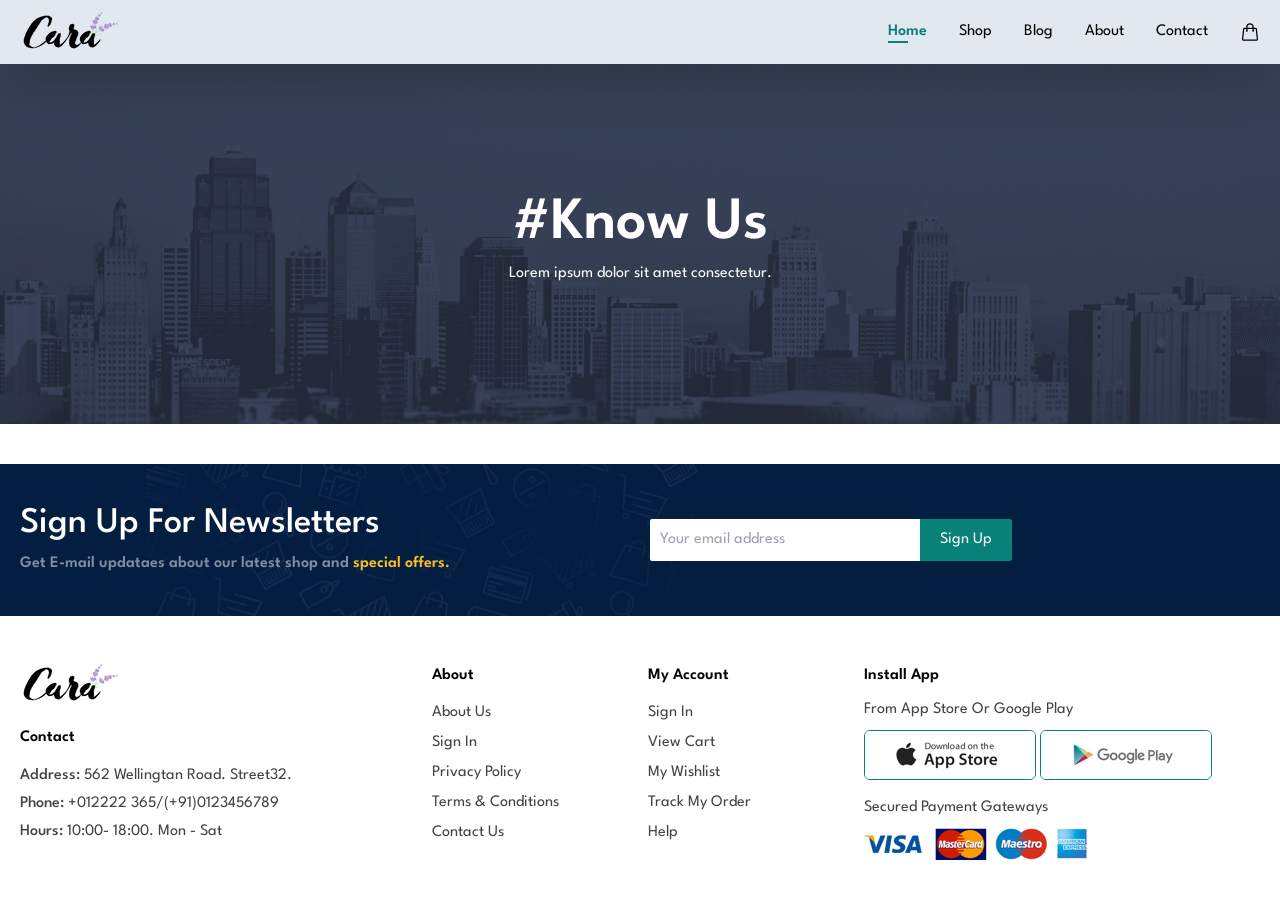
==== about.html @ 19cc7570 "Add pages" ====
<!DOCTYPE html>
<html lang="en">
    <head>
        <meta charset="UTF-8">
        <meta name="viewport" content="width=device-width, initial-scale=1.0">
        <title>Ecommerce</title>
        <link rel="stylesheet" href="css/output.css">
    </head>
    <body class="font-League">
        <!--navbar-->
        <nav class="bg-slate-200 shadow-2xl py-3 sticky top-0 z-10 px-5">
            <div class="container mx-auto flex items-center justify-between">
                <div class="logo">
                    <a href="index.html">
                        <img src="images/logo.png" alt="logo">
                    </a>
                </div>
                <div class="navs shadow-lg fixed top-0 right-0 pt-4 pl-5 w-[170px] h-screen translate-x-full sm:translate-x-0 sm:relative sm:shadow-none sm:pt-0 sm:pl-0 sm:w-auto sm:h-auto bg-slate-200 sm:bg-transparent">
                    <svg xmlns="http://www.w3.org/2000/svg" fill="none" viewBox="0 0 24 24" stroke-width="1.5" stroke="currentColor" class="w-5 h-5 cursor-pointer close hover:text-dim-900 sm:hidden">
                        <path stroke-linecap="round" stroke-linejoin="round" d="M6 18 18 6M6 6l12 12" />
                    </svg>                      
                    <ul class="flex flex-col flex-start leading-10 pt-5 sm:pt-0 sm:flex-row sm:items-center sm:space-x-8">
                        <li>
                            <a href="index.html" class="after-content text-dim-900 font-semibold relative transition ease-in-out delay-150">Home</a>
                        </li>
                        <li>
                            <a href="shop.html">Shop</a>
                        </li>
                        <li>
                            <a href="blog.html">Blog</a>
                        </li>
                        <li>
                            <a href="about.html">About</a>
                        </li>
                        <li>
                            <a href="contact.html">Contact</a>
                        </li>
                        <li>
                            <a href="cart.html">
                                <svg xmlns="http://www.w3.org/2000/svg" fill="none" viewBox="0 0 24 24" stroke-width="1.5" stroke="currentColor" class="w-5 h-5">
                                    <path stroke-linecap="round" stroke-linejoin="round" d="M15.75 10.5V6a3.75 3.75 0 1 0-7.5 0v4.5m11.356-1.993 1.263 12c.07.665-.45 1.243-1.119 1.243H4.25a1.125 1.125 0 0 1-1.12-1.243l1.264-12A1.125 1.125 0 0 1 5.513 7.5h12.974c.576 0 1.059.435 1.119 1.007ZM8.625 10.5a.375.375 0 1 1-.75 0 .375.375 0 0 1 .75 0Zm7.5 0a.375.375 0 1 1-.75 0 .375.375 0 0 1 .75 0Z" />
                                </svg>                              
                            </a>
                        </li>
                    </ul>
                </div>
                <div class="sm:hidden">
                    <svg xmlns="http://www.w3.org/2000/svg" fill="none" viewBox="0 0 24 24" stroke-width="1.5" stroke="currentColor" class="w-6 h-6 cursor-pointer open hover:text-dim-900">
                        <path stroke-linecap="round" stroke-linejoin="round" d="M3.75 6.75h16.5M3.75 12h16.5m-16.5 5.25h16.5" />
                    </svg>
                </div>
            </div>
        </nav>
        <!--navbar-->
        <!--section home-->
        <section class="home-about flex items-center justify-center px-5 text-center">
            <div class="container">
                <div class="text leading-10 text-white">
                    <h1 class="capitalize font-semibold text-4xl sm:text-6xl">#know us</h1>
                    <p>Lorem ipsum dolor sit amet consectetur.</p>
                </div>
            </div>
        </section>
        <!--section home-->
        <!--news-letter-->
        <section class="news-letter flex items-center bg-[#041e42] mt-10 px-5 py-10">
            <div class="container m-auto grid md:grid-cols-2 gap-5 items-center justify-between">
                <div>
                    <h2 class="text-white text-4xl font-medium mb-2 capitalize">Sign Up For Newsletters</h2>
                    <p class="text-[#818ea0] font-semibold">Get E-mail updataes about our latest shop and <span class="text-amber-400">special offers.</span></p>
                </div>
                <div>
                    <form>
                        <input type="text" placeholder="Your email address" class="outline-none py-[9px] px-2.5 rounded-l-sm sm:w-[270px]">
                        <button class="bg-dim-900 text-white capitalize -ml-1 py-[9px] px-5 rounded-r-sm">sign up</button>
                    </form>
                </div>
            </div>
        </section>
        <!--news-letter-->
        <!--footer-->
        <footer class="pt-12 pb-14 px-5">
            <div class="container m-auto grid min-[500px]:grid-cols-[1fr_1fr] lg:grid-cols-[1fr_200px_200px_1fr] gap-4 capitalize">
                <div class="text-[#404442] leading-[28px]">
                    <img src="images/logo.png" alt="logo">
                    <h4 class="font-semibold mt-5 mb-2.5 text-black">contact</h4>
                    <p><span class="font-medium">address: </span> 562 wellingtan road. street32.</p>
                    <p><span class="font-medium">phone: </span> +012222 365/(+91)0123456789</p>
                    <p><span class="font-medium">hours: </span>10:00- 18:00. mon - sat</p>
                </div>
                <div>
                    <h4 class="font-semibold mb-2.5">about</h4>
                    <ul class="leading-[30px]">
                        <li>
                            <a href="#" class="link">about us</a>
                        </li>
                        <li>
                            <a href="#" class="link">sign in</a>
                        </li>
                        <li>
                            <a href="#" class="link">privacy policy</a>
                        </li>
                        <li>
                            <a href="#" class="link">terms & conditions</a>
                        </li>
                        <li>
                            <a href="#" class="link">contact us</a>
                        </li>
                    </ul>
                </div>
                <div class="">
                    <h4 class="font-semibold mb-2.5">my account</h4>
                    <ul class="text-[#404442] leading-[30px]">
                        <li>
                            <a href="#" class="link">sign in</a>
                        </li>
                        <li>
                            <a href="#" class="link">view cart</a>
                        </li>
                        <li>
                            <a href="#" class="link">my wishlist</a>
                        </li>
                        <li>
                            <a href="#" class="link">track my order</a>
                        </li>
                        <li>
                            <a href="#" class="link">help</a>
                        </li>
                    </ul>
                </div>
                <div>
                    <h4 class="font-semibold mb-2.5">install app</h4>
                    <p class="text-[#404442] mb-2">from app store or google play</p>
                    <div class="flex flex-col md:flex-row">
                        <img src="images/pay/app.jpg" alt='app' class="border border-dim-900 rounded-md mr-1 mb-4">
                        <img src="images/pay/play.jpg" alt="pay" class="border border-dim-900 rounded-md mb-4">
                    </div>
                    <p class="text-[#404442] mb-2">secured payment gateways</p>
                    <img src="images/pay/pay.png" alt="image">
                </div>
            </div>
        </footer>
        <!--footer-->
        <script src="js/data.js"></script>
        <script src="js/script.js"></script>
    </body>
</html>
---- css/output.css ----
@import url('https://fonts.googleapis.com/css2?family=League+Spartan:wght@100..900&display=swap');

/*
! tailwindcss v3.4.1 | MIT License | https://tailwindcss.com
*/

/*
1. Prevent padding and border from affecting element width. (https://github.com/mozdevs/cssremedy/issues/4)
2. Allow adding a border to an element by just adding a border-width. (https://github.com/tailwindcss/tailwindcss/pull/116)
*/

*,
::before,
::after {
  box-sizing: border-box;
  /* 1 */
  border-width: 0;
  /* 2 */
  border-style: solid;
  /* 2 */
  border-color: #e5e7eb;
  /* 2 */
}

::before,
::after {
  --tw-content: '';
}

/*
1. Use a consistent sensible line-height in all browsers.
2. Prevent adjustments of font size after orientation changes in iOS.
3. Use a more readable tab size.
4. Use the user's configured `sans` font-family by default.
5. Use the user's configured `sans` font-feature-settings by default.
6. Use the user's configured `sans` font-variation-settings by default.
7. Disable tap highlights on iOS
*/

html,
:host {
  line-height: 1.5;
  /* 1 */
  -webkit-text-size-adjust: 100%;
  /* 2 */
  -moz-tab-size: 4;
  /* 3 */
  -o-tab-size: 4;
     tab-size: 4;
  /* 3 */
  font-family: ui-sans-serif, system-ui, sans-serif, "Apple Color Emoji", "Segoe UI Emoji", "Segoe UI Symbol", "Noto Color Emoji";
  /* 4 */
  font-feature-settings: normal;
  /* 5 */
  font-variation-settings: normal;
  /* 6 */
  -webkit-tap-highlight-color: transparent;
  /* 7 */
}

/*
1. Remove the margin in all browsers.
2. Inherit line-height from `html` so users can set them as a class directly on the `html` element.
*/

body {
  margin: 0;
  /* 1 */
  line-height: inherit;
  /* 2 */
}

/*
1. Add the correct height in Firefox.
2. Correct the inheritance of border color in Firefox. (https://bugzilla.mozilla.org/show_bug.cgi?id=190655)
3. Ensure horizontal rules are visible by default.
*/

hr {
  height: 0;
  /* 1 */
  color: inherit;
  /* 2 */
  border-top-width: 1px;
  /* 3 */
}

/*
Add the correct text decoration in Chrome, Edge, and Safari.
*/

abbr:where([title]) {
  -webkit-text-decoration: underline dotted;
          text-decoration: underline dotted;
}

/*
Remove the default font size and weight for headings.
*/

h1,
h2,
h3,
h4,
h5,
h6 {
  font-size: inherit;
  font-weight: inherit;
}

/*
Reset links to optimize for opt-in styling instead of opt-out.
*/

a {
  color: inherit;
  text-decoration: inherit;
}

/*
Add the correct font weight in Edge and Safari.
*/

b,
strong {
  font-weight: bolder;
}

/*
1. Use the user's configured `mono` font-family by default.
2. Use the user's configured `mono` font-feature-settings by default.
3. Use the user's configured `mono` font-variation-settings by default.
4. Correct the odd `em` font sizing in all browsers.
*/

code,
kbd,
samp,
pre {
  font-family: ui-monospace, SFMono-Regular, Menlo, Monaco, Consolas, "Liberation Mono", "Courier New", monospace;
  /* 1 */
  font-feature-settings: normal;
  /* 2 */
  font-variation-settings: normal;
  /* 3 */
  font-size: 1em;
  /* 4 */
}

/*
Add the correct font size in all browsers.
*/

small {
  font-size: 80%;
}

/*
Prevent `sub` and `sup` elements from affecting the line height in all browsers.
*/

sub,
sup {
  font-size: 75%;
  line-height: 0;
  position: relative;
  vertical-align: baseline;
}

sub {
  bottom: -0.25em;
}

sup {
  top: -0.5em;
}

/*
1. Remove text indentation from table contents in Chrome and Safari. (https://bugs.chromium.org/p/chromium/issues/detail?id=999088, https://bugs.webkit.org/show_bug.cgi?id=201297)
2. Correct table border color inheritance in all Chrome and Safari. (https://bugs.chromium.org/p/chromium/issues/detail?id=935729, https://bugs.webkit.org/show_bug.cgi?id=195016)
3. Remove gaps between table borders by default.
*/

table {
  text-indent: 0;
  /* 1 */
  border-color: inherit;
  /* 2 */
  border-collapse: collapse;
  /* 3 */
}

/*
1. Change the font styles in all browsers.
2. Remove the margin in Firefox and Safari.
3. Remove default padding in all browsers.
*/

button,
input,
optgroup,
select,
textarea {
  font-family: inherit;
  /* 1 */
  font-feature-settings: inherit;
  /* 1 */
  font-variation-settings: inherit;
  /* 1 */
  font-size: 100%;
  /* 1 */
  font-weight: inherit;
  /* 1 */
  line-height: inherit;
  /* 1 */
  color: inherit;
  /* 1 */
  margin: 0;
  /* 2 */
  padding: 0;
  /* 3 */
}

/*
Remove the inheritance of text transform in Edge and Firefox.
*/

button,
select {
  text-transform: none;
}

/*
1. Correct the inability to style clickable types in iOS and Safari.
2. Remove default button styles.
*/

button,
[type='button'],
[type='reset'],
[type='submit'] {
  -webkit-appearance: button;
  /* 1 */
  background-color: transparent;
  /* 2 */
  background-image: none;
  /* 2 */
}

/*
Use the modern Firefox focus style for all focusable elements.
*/

:-moz-focusring {
  outline: auto;
}

/*
Remove the additional `:invalid` styles in Firefox. (https://github.com/mozilla/gecko-dev/blob/2f9eacd9d3d995c937b4251a5557d95d494c9be1/layout/style/res/forms.css#L728-L737)
*/

:-moz-ui-invalid {
  box-shadow: none;
}

/*
Add the correct vertical alignment in Chrome and Firefox.
*/

progress {
  vertical-align: baseline;
}

/*
Correct the cursor style of increment and decrement buttons in Safari.
*/

::-webkit-inner-spin-button,
::-webkit-outer-spin-button {
  height: auto;
}

/*
1. Correct the odd appearance in Chrome and Safari.
2. Correct the outline style in Safari.
*/

[type='search'] {
  -webkit-appearance: textfield;
  /* 1 */
  outline-offset: -2px;
  /* 2 */
}

/*
Remove the inner padding in Chrome and Safari on macOS.
*/

::-webkit-search-decoration {
  -webkit-appearance: none;
}

/*
1. Correct the inability to style clickable types in iOS and Safari.
2. Change font properties to `inherit` in Safari.
*/

::-webkit-file-upload-button {
  -webkit-appearance: button;
  /* 1 */
  font: inherit;
  /* 2 */
}

/*
Add the correct display in Chrome and Safari.
*/

summary {
  display: list-item;
}

/*
Removes the default spacing and border for appropriate elements.
*/

blockquote,
dl,
dd,
h1,
h2,
h3,
h4,
h5,
h6,
hr,
figure,
p,
pre {
  margin: 0;
}

fieldset {
  margin: 0;
  padding: 0;
}

legend {
  padding: 0;
}

ol,
ul,
menu {
  list-style: none;
  margin: 0;
  padding: 0;
}

/*
Reset default styling for dialogs.
*/

dialog {
  padding: 0;
}

/*
Prevent resizing textareas horizontally by default.
*/

textarea {
  resize: vertical;
}

/*
1. Reset the default placeholder opacity in Firefox. (https://github.com/tailwindlabs/tailwindcss/issues/3300)
2. Set the default placeholder color to the user's configured gray 400 color.
*/

input::-moz-placeholder, textarea::-moz-placeholder {
  opacity: 1;
  /* 1 */
  color: #9ca3af;
  /* 2 */
}

input::placeholder,
textarea::placeholder {
  opacity: 1;
  /* 1 */
  color: #9ca3af;
  /* 2 */
}

/*
Set the default cursor for buttons.
*/

button,
[role="button"] {
  cursor: pointer;
}

/*
Make sure disabled buttons don't get the pointer cursor.
*/

:disabled {
  cursor: default;
}

/*
1. Make replaced elements `display: block` by default. (https://github.com/mozdevs/cssremedy/issues/14)
2. Add `vertical-align: middle` to align replaced elements more sensibly by default. (https://github.com/jensimmons/cssremedy/issues/14#issuecomment-634934210)
   This can trigger a poorly considered lint error in some tools but is included by design.
*/

img,
svg,
video,
canvas,
audio,
iframe,
embed,
object {
  display: block;
  /* 1 */
  vertical-align: middle;
  /* 2 */
}

/*
Constrain images and videos to the parent width and preserve their intrinsic aspect ratio. (https://github.com/mozdevs/cssremedy/issues/14)
*/

img,
video {
  max-width: 100%;
  height: auto;
}

/* Make elements with the HTML hidden attribute stay hidden by default */

[hidden] {
  display: none;
}

*, ::before, ::after{
  --tw-border-spacing-x: 0;
  --tw-border-spacing-y: 0;
  --tw-translate-x: 0;
  --tw-translate-y: 0;
  --tw-rotate: 0;
  --tw-skew-x: 0;
  --tw-skew-y: 0;
  --tw-scale-x: 1;
  --tw-scale-y: 1;
  --tw-pan-x:  ;
  --tw-pan-y:  ;
  --tw-pinch-zoom:  ;
  --tw-scroll-snap-strictness: proximity;
  --tw-gradient-from-position:  ;
  --tw-gradient-via-position:  ;
  --tw-gradient-to-position:  ;
  --tw-ordinal:  ;
  --tw-slashed-zero:  ;
  --tw-numeric-figure:  ;
  --tw-numeric-spacing:  ;
  --tw-numeric-fraction:  ;
  --tw-ring-inset:  ;
  --tw-ring-offset-width: 0px;
  --tw-ring-offset-color: #fff;
  --tw-ring-color: rgb(59 130 246 / 0.5);
  --tw-ring-offset-shadow: 0 0 #0000;
  --tw-ring-shadow: 0 0 #0000;
  --tw-shadow: 0 0 #0000;
  --tw-shadow-colored: 0 0 #0000;
  --tw-blur:  ;
  --tw-brightness:  ;
  --tw-contrast:  ;
  --tw-grayscale:  ;
  --tw-hue-rotate:  ;
  --tw-invert:  ;
  --tw-saturate:  ;
  --tw-sepia:  ;
  --tw-drop-shadow:  ;
  --tw-backdrop-blur:  ;
  --tw-backdrop-brightness:  ;
  --tw-backdrop-contrast:  ;
  --tw-backdrop-grayscale:  ;
  --tw-backdrop-hue-rotate:  ;
  --tw-backdrop-invert:  ;
  --tw-backdrop-opacity:  ;
  --tw-backdrop-saturate:  ;
  --tw-backdrop-sepia:  ;
}

::backdrop{
  --tw-border-spacing-x: 0;
  --tw-border-spacing-y: 0;
  --tw-translate-x: 0;
  --tw-translate-y: 0;
  --tw-rotate: 0;
  --tw-skew-x: 0;
  --tw-skew-y: 0;
  --tw-scale-x: 1;
  --tw-scale-y: 1;
  --tw-pan-x:  ;
  --tw-pan-y:  ;
  --tw-pinch-zoom:  ;
  --tw-scroll-snap-strictness: proximity;
  --tw-gradient-from-position:  ;
  --tw-gradient-via-position:  ;
  --tw-gradient-to-position:  ;
  --tw-ordinal:  ;
  --tw-slashed-zero:  ;
  --tw-numeric-figure:  ;
  --tw-numeric-spacing:  ;
  --tw-numeric-fraction:  ;
  --tw-ring-inset:  ;
  --tw-ring-offset-width: 0px;
  --tw-ring-offset-color: #fff;
  --tw-ring-color: rgb(59 130 246 / 0.5);
  --tw-ring-offset-shadow: 0 0 #0000;
  --tw-ring-shadow: 0 0 #0000;
  --tw-shadow: 0 0 #0000;
  --tw-shadow-colored: 0 0 #0000;
  --tw-blur:  ;
  --tw-brightness:  ;
  --tw-contrast:  ;
  --tw-grayscale:  ;
  --tw-hue-rotate:  ;
  --tw-invert:  ;
  --tw-saturate:  ;
  --tw-sepia:  ;
  --tw-drop-shadow:  ;
  --tw-backdrop-blur:  ;
  --tw-backdrop-brightness:  ;
  --tw-backdrop-contrast:  ;
  --tw-backdrop-grayscale:  ;
  --tw-backdrop-hue-rotate:  ;
  --tw-backdrop-invert:  ;
  --tw-backdrop-opacity:  ;
  --tw-backdrop-saturate:  ;
  --tw-backdrop-sepia:  ;
}

.container{
  width: 100%;
}

@media (min-width: 640px){
  .container{
    max-width: 640px;
  }
}

@media (min-width: 768px){
  .container{
    max-width: 768px;
  }
}

@media (min-width: 1024px){
  .container{
    max-width: 1024px;
  }
}

@media (min-width: 1280px){
  .container{
    max-width: 1280px;
  }
}

@media (min-width: 1536px){
  .container{
    max-width: 1536px;
  }
}

.after-content::after{
  position: absolute;
  left: 0px;
  bottom: -0.25rem;
  height: 0.125rem;
  width: 50%;
  --tw-bg-opacity: 1;
  background-color: rgb(8 129 120 / var(--tw-bg-opacity));
  --tw-content: '';
  content: var(--tw-content);
}

.link{
  --tw-text-opacity: 1;
  color: rgb(64 68 66 / var(--tw-text-opacity));
}

.link:hover{
  --tw-text-opacity: 1;
  color: rgb(8 129 120 / var(--tw-text-opacity));
}

.fixed{
  position: fixed;
}

.absolute{
  position: absolute;
}

.relative{
  position: relative;
}

.sticky{
  position: sticky;
}

.right-0{
  right: 0px;
}

.top-0{
  top: 0px;
}

.z-10{
  z-index: 10;
}

.m-auto{
  margin: auto;
}

.mx-auto{
  margin-left: auto;
  margin-right: auto;
}

.my-1{
  margin-top: 0.25rem;
  margin-bottom: 0.25rem;
}

.my-1\.5{
  margin-top: 0.375rem;
  margin-bottom: 0.375rem;
}

.my-12{
  margin-top: 3rem;
  margin-bottom: 3rem;
}

.-ml-1{
  margin-left: -0.25rem;
}

.mb-1{
  margin-bottom: 0.25rem;
}

.mb-14{
  margin-bottom: 3.5rem;
}

.mb-2{
  margin-bottom: 0.5rem;
}

.mb-2\.5{
  margin-bottom: 0.625rem;
}

.mb-3{
  margin-bottom: 0.75rem;
}

.mb-4{
  margin-bottom: 1rem;
}

.mb-8{
  margin-bottom: 2rem;
}

.mr-1{
  margin-right: 0.25rem;
}

.mt-10{
  margin-top: 2.5rem;
}

.mt-3{
  margin-top: 0.75rem;
}

.mt-4{
  margin-top: 1rem;
}

.mt-5{
  margin-top: 1.25rem;
}

.mt-8{
  margin-top: 2rem;
}

.flex{
  display: flex;
}

.grid{
  display: grid;
}

.h-10{
  height: 2.5rem;
}

.h-4{
  height: 1rem;
}

.h-5{
  height: 1.25rem;
}

.h-6{
  height: 1.5rem;
}

.h-\[400px\]{
  height: 400px;
}

.h-full{
  height: 100%;
}

.h-screen{
  height: 100vh;
}

.w-10{
  width: 2.5rem;
}

.w-4{
  width: 1rem;
}

.w-5{
  width: 1.25rem;
}

.w-6{
  width: 1.5rem;
}

.w-\[170px\]{
  width: 170px;
}

.w-full{
  width: 100%;
}

.min-w-\[500px\]{
  min-width: 500px;
}

.translate-x-full{
  --tw-translate-x: 100%;
  transform: translate(var(--tw-translate-x), var(--tw-translate-y)) rotate(var(--tw-rotate)) skewX(var(--tw-skew-x)) skewY(var(--tw-skew-y)) scaleX(var(--tw-scale-x)) scaleY(var(--tw-scale-y));
}

.transform{
  transform: translate(var(--tw-translate-x), var(--tw-translate-y)) rotate(var(--tw-rotate)) skewX(var(--tw-skew-x)) skewY(var(--tw-skew-y)) scaleX(var(--tw-scale-x)) scaleY(var(--tw-scale-y));
}

.cursor-pointer{
  cursor: pointer;
}

.grid-cols-1{
  grid-template-columns: repeat(1, minmax(0, 1fr));
}

.grid-cols-2{
  grid-template-columns: repeat(2, minmax(0, 1fr));
}

.flex-col{
  flex-direction: column;
}

.items-center{
  align-items: center;
}

.justify-center{
  justify-content: center;
}

.justify-between{
  justify-content: space-between;
}

.gap-0{
  gap: 0px;
}

.gap-0\.5{
  gap: 0.125rem;
}

.gap-10{
  gap: 2.5rem;
}

.gap-4{
  gap: 1rem;
}

.gap-5{
  gap: 1.25rem;
}

.rounded{
  border-radius: 0.25rem;
}

.rounded-2xl{
  border-radius: 1rem;
}

.rounded-full{
  border-radius: 9999px;
}

.rounded-md{
  border-radius: 0.375rem;
}

.rounded-l-sm{
  border-top-left-radius: 0.125rem;
  border-bottom-left-radius: 0.125rem;
}

.rounded-r-sm{
  border-top-right-radius: 0.125rem;
  border-bottom-right-radius: 0.125rem;
}

.border{
  border-width: 1px;
}

.border-solid{
  border-style: solid;
}

.border-dim-900{
  --tw-border-opacity: 1;
  border-color: rgb(8 129 120 / var(--tw-border-opacity));
}

.border-gray-200{
  --tw-border-opacity: 1;
  border-color: rgb(229 231 235 / var(--tw-border-opacity));
}

.border-white{
  --tw-border-opacity: 1;
  border-color: rgb(255 255 255 / var(--tw-border-opacity));
}

.bg-\[\#041e42\]{
  --tw-bg-opacity: 1;
  background-color: rgb(4 30 66 / var(--tw-bg-opacity));
}

.bg-\[\#f0f0f0\]{
  --tw-bg-opacity: 1;
  background-color: rgb(240 240 240 / var(--tw-bg-opacity));
}

.bg-\[\#fddde4\]{
  --tw-bg-opacity: 1;
  background-color: rgb(253 221 228 / var(--tw-bg-opacity));
}

.bg-dim-900{
  --tw-bg-opacity: 1;
  background-color: rgb(8 129 120 / var(--tw-bg-opacity));
}

.bg-slate-200{
  --tw-bg-opacity: 1;
  background-color: rgb(226 232 240 / var(--tw-bg-opacity));
}

.bg-white{
  --tw-bg-opacity: 1;
  background-color: rgb(255 255 255 / var(--tw-bg-opacity));
}

.p-3{
  padding: 0.75rem;
}

.p-4{
  padding: 1rem;
}

.px-2{
  padding-left: 0.5rem;
  padding-right: 0.5rem;
}

.px-2\.5{
  padding-left: 0.625rem;
  padding-right: 0.625rem;
}

.px-5{
  padding-left: 1.25rem;
  padding-right: 1.25rem;
}

.px-6{
  padding-left: 1.5rem;
  padding-right: 1.5rem;
}

.py-10{
  padding-top: 2.5rem;
  padding-bottom: 2.5rem;
}

.py-2{
  padding-top: 0.5rem;
  padding-bottom: 0.5rem;
}

.py-3{
  padding-top: 0.75rem;
  padding-bottom: 0.75rem;
}

.py-\[9px\]{
  padding-top: 9px;
  padding-bottom: 9px;
}

.py-px{
  padding-top: 1px;
  padding-bottom: 1px;
}

.pb-1{
  padding-bottom: 0.25rem;
}

.pb-14{
  padding-bottom: 3.5rem;
}

.pb-20{
  padding-bottom: 5rem;
}

.pl-5{
  padding-left: 1.25rem;
}

.pl-8{
  padding-left: 2rem;
}

.pt-1{
  padding-top: 0.25rem;
}

.pt-1\.5{
  padding-top: 0.375rem;
}

.pt-10{
  padding-top: 2.5rem;
}

.pt-12{
  padding-top: 3rem;
}

.pt-4{
  padding-top: 1rem;
}

.pt-5{
  padding-top: 1.25rem;
}

.pt-7{
  padding-top: 1.75rem;
}

.text-center{
  text-align: center;
}

.font-League{
  font-family: League Spartan, sans-serif;
}

.text-3xl{
  font-size: 1.875rem;
  line-height: 2.25rem;
}

.text-4xl{
  font-size: 2.25rem;
  line-height: 2.5rem;
}

.text-5xl{
  font-size: 3rem;
  line-height: 1;
}

.text-\[26px\]{
  font-size: 26px;
}

.text-lg{
  font-size: 1.125rem;
  line-height: 1.75rem;
}

.text-xl{
  font-size: 1.25rem;
  line-height: 1.75rem;
}

.font-bold{
  font-weight: 700;
}

.font-extralight{
  font-weight: 200;
}

.font-medium{
  font-weight: 500;
}

.font-semibold{
  font-weight: 600;
}

.uppercase{
  text-transform: uppercase;
}

.capitalize{
  text-transform: capitalize;
}

.leading-10{
  line-height: 2.5rem;
}

.leading-8{
  line-height: 2rem;
}

.leading-\[28px\]{
  line-height: 28px;
}

.leading-\[30px\]{
  line-height: 30px;
}

.leading-snug{
  line-height: 1.375;
}

.text-\[\#404442\]{
  --tw-text-opacity: 1;
  color: rgb(64 68 66 / var(--tw-text-opacity));
}

.text-\[\#818ea0\]{
  --tw-text-opacity: 1;
  color: rgb(129 142 160 / var(--tw-text-opacity));
}

.text-\[\#979595\]{
  --tw-text-opacity: 1;
  color: rgb(151 149 149 / var(--tw-text-opacity));
}

.text-\[\#a2a3c3\]{
  --tw-text-opacity: 1;
  color: rgb(162 163 195 / var(--tw-text-opacity));
}

.text-\[\#e93141\]{
  --tw-text-opacity: 1;
  color: rgb(233 49 65 / var(--tw-text-opacity));
}

.text-\[\#ec544e\]{
  --tw-text-opacity: 1;
  color: rgb(236 84 78 / var(--tw-text-opacity));
}

.text-amber-400{
  --tw-text-opacity: 1;
  color: rgb(251 191 36 / var(--tw-text-opacity));
}

.text-black{
  --tw-text-opacity: 1;
  color: rgb(0 0 0 / var(--tw-text-opacity));
}

.text-dim-900{
  --tw-text-opacity: 1;
  color: rgb(8 129 120 / var(--tw-text-opacity));
}

.text-white{
  --tw-text-opacity: 1;
  color: rgb(255 255 255 / var(--tw-text-opacity));
}

.shadow{
  --tw-shadow: 0 1px 3px 0 rgb(0 0 0 / 0.1), 0 1px 2px -1px rgb(0 0 0 / 0.1);
  --tw-shadow-colored: 0 1px 3px 0 var(--tw-shadow-color), 0 1px 2px -1px var(--tw-shadow-color);
  box-shadow: var(--tw-ring-offset-shadow, 0 0 #0000), var(--tw-ring-shadow, 0 0 #0000), var(--tw-shadow);
}

.shadow-2xl{
  --tw-shadow: 0 25px 50px -12px rgb(0 0 0 / 0.25);
  --tw-shadow-colored: 0 25px 50px -12px var(--tw-shadow-color);
  box-shadow: var(--tw-ring-offset-shadow, 0 0 #0000), var(--tw-ring-shadow, 0 0 #0000), var(--tw-shadow);
}

.shadow-lg{
  --tw-shadow: 0 10px 15px -3px rgb(0 0 0 / 0.1), 0 4px 6px -4px rgb(0 0 0 / 0.1);
  --tw-shadow-colored: 0 10px 15px -3px var(--tw-shadow-color), 0 4px 6px -4px var(--tw-shadow-color);
  box-shadow: var(--tw-ring-offset-shadow, 0 0 #0000), var(--tw-ring-shadow, 0 0 #0000), var(--tw-shadow);
}

.shadow-md{
  --tw-shadow: 0 4px 6px -1px rgb(0 0 0 / 0.1), 0 2px 4px -2px rgb(0 0 0 / 0.1);
  --tw-shadow-colored: 0 4px 6px -1px var(--tw-shadow-color), 0 2px 4px -2px var(--tw-shadow-color);
  box-shadow: var(--tw-ring-offset-shadow, 0 0 #0000), var(--tw-ring-shadow, 0 0 #0000), var(--tw-shadow);
}

.outline-none{
  outline: 2px solid transparent;
  outline-offset: 2px;
}

.transition{
  transition-property: color, background-color, border-color, text-decoration-color, fill, stroke, opacity, box-shadow, transform, filter, -webkit-backdrop-filter;
  transition-property: color, background-color, border-color, text-decoration-color, fill, stroke, opacity, box-shadow, transform, filter, backdrop-filter;
  transition-property: color, background-color, border-color, text-decoration-color, fill, stroke, opacity, box-shadow, transform, filter, backdrop-filter, -webkit-backdrop-filter;
  transition-timing-function: cubic-bezier(0.4, 0, 0.2, 1);
  transition-duration: 150ms;
}

.transition-all{
  transition-property: all;
  transition-timing-function: cubic-bezier(0.4, 0, 0.2, 1);
  transition-duration: 150ms;
}

.delay-150{
  transition-delay: 150ms;
}

.delay-200{
  transition-delay: 200ms;
}

.delay-300{
  transition-delay: 300ms;
}

.ease-in{
  transition-timing-function: cubic-bezier(0.4, 0, 1, 1);
}

.ease-in-out{
  transition-timing-function: cubic-bezier(0.4, 0, 0.2, 1);
}

main {
  background-image: url(../images/hero4.png);
  background-position: top 25% right 0;
  background-size: cover;
  height: calc(100vh - 64px);
}

@media (max-width: 600px) {
  main {
    background-position: 80%;
  }
}

main button {
  background-image: url(../images/button.png);
  background-position: center;
  background-size: cover;
  padding: 14px 80px 14px 65px;
}

.feature .content:nth-child(2) h4 {
  background-color: #cdebbc;
}

.feature .content:nth-child(3) h4 {
  background-color: #d1e8f2;
}

.feature .content:nth-child(4) h4 {
  background-color: #cdd4f8;
}

.feature .content:nth-child(5) h4 {
  background-color: #f6dbf6;
}

.feature .content:nth-child(6) h4 {
  background-color: #fff2e5;
}

.sale {
  background-image: url('../images/banners/b2.jpg');
  background-position: center;
  background-size: cover;
  height: 40vh;
}

.news-letter {
  background-image: url('../images/banners/b14.png');
  background-position: center;
  background-position: 20% 30%;
  background-repeat: no-repeat;
}

/***************shop page*****************/

.home-shop {
  background-image: url(../images/banners/b1.jpg);
  background-position: center;
  background-size: cover;
  height: 40vh;
}

/***************blog page*****************/

.home-blog {
  background-image: url(../images/banners/b19.jpg);
  background-size: cover;
  height: 40vh;
}

/***************about page - contact page*****************/

.home-about, .home-contact {
  background-image: url(../images/banner.png);
  background-size: cover;
  height: 40vh;
}

.hover\:border-dim-900:hover{
  --tw-border-opacity: 1;
  border-color: rgb(8 129 120 / var(--tw-border-opacity));
}

.hover\:bg-dim-900:hover{
  --tw-bg-opacity: 1;
  background-color: rgb(8 129 120 / var(--tw-bg-opacity));
}

.hover\:text-dim-900:hover{
  --tw-text-opacity: 1;
  color: rgb(8 129 120 / var(--tw-text-opacity));
}

.hover\:text-white:hover{
  --tw-text-opacity: 1;
  color: rgb(255 255 255 / var(--tw-text-opacity));
}

.hover\:shadow-lg:hover{
  --tw-shadow: 0 10px 15px -3px rgb(0 0 0 / 0.1), 0 4px 6px -4px rgb(0 0 0 / 0.1);
  --tw-shadow-colored: 0 10px 15px -3px var(--tw-shadow-color), 0 4px 6px -4px var(--tw-shadow-color);
  box-shadow: var(--tw-ring-offset-shadow, 0 0 #0000), var(--tw-ring-shadow, 0 0 #0000), var(--tw-shadow);
}

@media (min-width: 500px){
  .min-\[500px\]\:grid-cols-3{
    grid-template-columns: repeat(3, minmax(0, 1fr));
  }

  .min-\[500px\]\:grid-cols-\[1fr_1fr\]{
    grid-template-columns: 1fr 1fr;
  }
}

@media (min-width: 640px){
  .sm\:relative{
    position: relative;
  }

  .sm\:hidden{
    display: none;
  }

  .sm\:h-auto{
    height: auto;
  }

  .sm\:w-\[270px\]{
    width: 270px;
  }

  .sm\:w-auto{
    width: auto;
  }

  .sm\:translate-x-0{
    --tw-translate-x: 0px;
    transform: translate(var(--tw-translate-x), var(--tw-translate-y)) rotate(var(--tw-rotate)) skewX(var(--tw-skew-x)) skewY(var(--tw-skew-y)) scaleX(var(--tw-scale-x)) scaleY(var(--tw-scale-y));
  }

  .sm\:grid-cols-3{
    grid-template-columns: repeat(3, minmax(0, 1fr));
  }

  .sm\:flex-row{
    flex-direction: row;
  }

  .sm\:items-center{
    align-items: center;
  }

  .sm\:space-x-8 > :not([hidden]) ~ :not([hidden]){
    --tw-space-x-reverse: 0;
    margin-right: calc(2rem * var(--tw-space-x-reverse));
    margin-left: calc(2rem * calc(1 - var(--tw-space-x-reverse)));
  }

  .sm\:bg-transparent{
    background-color: transparent;
  }

  .sm\:pl-0{
    padding-left: 0px;
  }

  .sm\:pt-0{
    padding-top: 0px;
  }

  .sm\:text-4xl{
    font-size: 2.25rem;
    line-height: 2.5rem;
  }

  .sm\:text-6xl{
    font-size: 3.75rem;
    line-height: 1;
  }

  .sm\:shadow-none{
    --tw-shadow: 0 0 #0000;
    --tw-shadow-colored: 0 0 #0000;
    box-shadow: var(--tw-ring-offset-shadow, 0 0 #0000), var(--tw-ring-shadow, 0 0 #0000), var(--tw-shadow);
  }
}

@media (min-width: 768px){
  .md\:grid-cols-2{
    grid-template-columns: repeat(2, minmax(0, 1fr));
  }

  .md\:grid-cols-4{
    grid-template-columns: repeat(4, minmax(0, 1fr));
  }

  .md\:flex-row{
    flex-direction: row;
  }
}

@media (min-width: 1024px){
  .lg\:grid-cols-4{
    grid-template-columns: repeat(4, minmax(0, 1fr));
  }

  .lg\:grid-cols-6{
    grid-template-columns: repeat(6, minmax(0, 1fr));
  }

  .lg\:grid-cols-\[1fr_200px_200px_1fr\]{
    grid-template-columns: 1fr 200px 200px 1fr;
  }
}
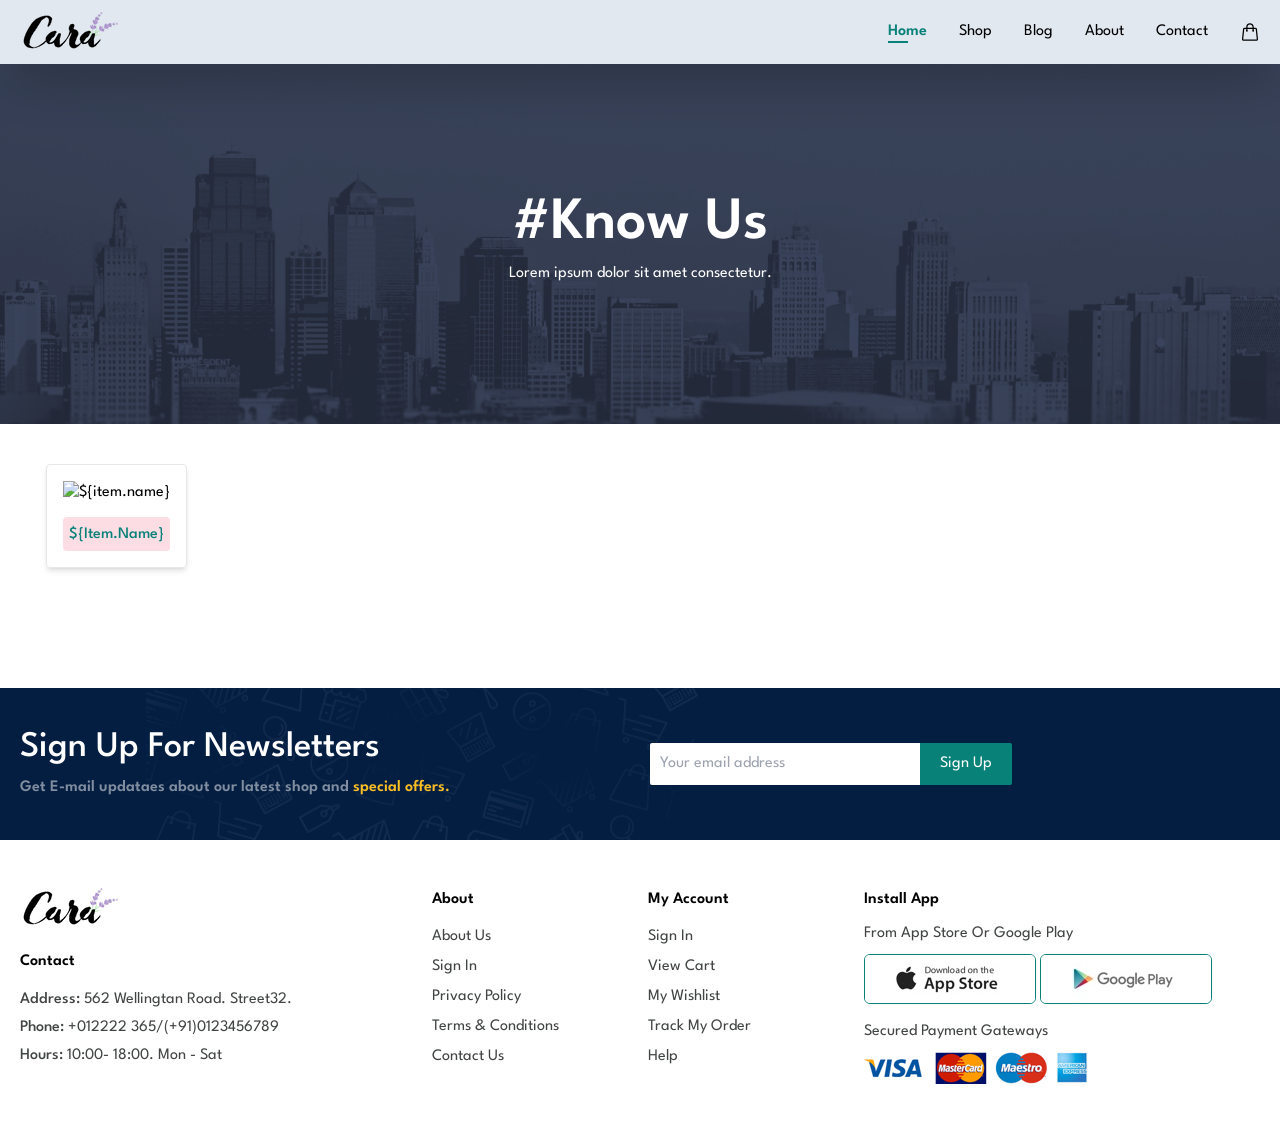
==== commit 128e214d: "Add changes" ====
--- a/about.html
+++ b/about.html
@@ -62,6 +62,16 @@
             </div>
         </section>
         <!--section home-->
+        <!--feature-->
+        <section class="feature px-5">
+            <div class="feature-box container m-auto grid grid-cols-2 min-[500px]:grid-cols-3 md:grid-cols-4 lg:grid-cols-6 gap-4 pt-10 pb-20 text-center">
+                <div id="${item.id}" class="content m-auto shadow-md hover:shadow-lg transition ease-in-out delay-200 rounded border border-solid border-gray-200 p-4">
+                    <img src="${item.image}" alt="${item.name}">
+                    <h4 class="capitalize font-medium pb-1 pt-1.5 text-dim-900 mt-3 bg-[#fddde4] rounded">${item.name}</h4>
+                </div>
+            </div>
+        </section>
+        <!--feature-->
         <!--news-letter-->
         <section class="news-letter flex items-center bg-[#041e42] mt-10 px-5 py-10">
             <div class="container m-auto grid md:grid-cols-2 gap-5 items-center justify-between">
@@ -142,6 +152,6 @@
         </footer>
         <!--footer-->
         <script src="js/data.js"></script>
-        <script src="js/script.js"></script>
+        <script src="js/nav.js"></script>
     </body>
 </html>
--- a/css/output.css
+++ b/css/output.css
@@ -602,6 +602,29 @@
   color: rgb(8 129 120 / var(--tw-text-opacity));
 }
 
+.line::after{
+  position: absolute;
+  margin-left: 0.5rem;
+  margin-top: 0.625rem;
+  height: 0.125rem;
+  width: 4rem;
+  --tw-bg-opacity: 1;
+  background-color: rgb(0 0 0 / var(--tw-bg-opacity));
+  transition-property: color, background-color, border-color, text-decoration-color, fill, stroke, opacity, box-shadow, transform, filter, -webkit-backdrop-filter;
+  transition-property: color, background-color, border-color, text-decoration-color, fill, stroke, opacity, box-shadow, transform, filter, backdrop-filter;
+  transition-property: color, background-color, border-color, text-decoration-color, fill, stroke, opacity, box-shadow, transform, filter, backdrop-filter, -webkit-backdrop-filter;
+  transition-delay: 200ms;
+  transition-duration: 500ms;
+  transition-timing-function: cubic-bezier(0.4, 0, 0.2, 1);
+  --tw-content: '';
+  content: var(--tw-content);
+}
+
+.line:hover::after{
+  content: var(--tw-content);
+  margin-left: 0.75rem;
+}
+
 .fixed{
   position: fixed;
 }
@@ -662,10 +685,18 @@
   margin-bottom: 0.25rem;
 }
 
+.mb-1\.5{
+  margin-bottom: 0.375rem;
+}
+
 .mb-14{
   margin-bottom: 3.5rem;
 }
 
+.mb-16{
+  margin-bottom: 4rem;
+}
+
 .mb-2{
   margin-bottom: 0.5rem;
 }
@@ -734,6 +765,10 @@
   height: 1.5rem;
 }
 
+.h-\[260px\]{
+  height: 260px;
+}
+
 .h-\[400px\]{
   height: 400px;
 }
@@ -746,6 +781,10 @@
   height: 100vh;
 }
 
+.h-\[270px\]{
+  height: 270px;
+}
+
 .w-10{
   width: 2.5rem;
 }
@@ -762,8 +801,16 @@
   width: 1.5rem;
 }
 
+.w-6\/12{
+  width: 50%;
+}
+
 .w-\[170px\]{
   width: 170px;
+}
+
+.w-\[40\%\]{
+  width: 40%;
 }
 
 .w-full{
@@ -795,6 +842,10 @@
   grid-template-columns: repeat(2, minmax(0, 1fr));
 }
 
+.flex-row{
+  flex-direction: row;
+}
+
 .flex-col{
   flex-direction: column;
 }
@@ -910,6 +961,11 @@
   background-color: rgb(255 255 255 / var(--tw-bg-opacity));
 }
 
+.object-cover{
+  -o-object-fit: cover;
+     object-fit: cover;
+}
+
 .p-3{
   padding: 0.75rem;
 }
@@ -999,6 +1055,10 @@
   padding-top: 3rem;
 }
 
+.pt-16{
+  padding-top: 4rem;
+}
+
 .pt-4{
   padding-top: 1rem;
 }
@@ -1017,6 +1077,11 @@
 
 .font-League{
   font-family: League Spartan, sans-serif;
+}
+
+.text-2xl{
+  font-size: 1.5rem;
+  line-height: 2rem;
 }
 
 .text-3xl{
@@ -1043,6 +1108,11 @@
   line-height: 1.75rem;
 }
 
+.text-sm{
+  font-size: 0.875rem;
+  line-height: 1.25rem;
+}
+
 .text-xl{
   font-size: 1.25rem;
   line-height: 1.75rem;
@@ -1074,6 +1144,10 @@
 
 .leading-10{
   line-height: 2.5rem;
+}
+
+.leading-5{
+  line-height: 1.25rem;
 }
 
 .leading-8{
@@ -1197,6 +1271,10 @@
   transition-delay: 300ms;
 }
 
+.duration-500{
+  transition-duration: 500ms;
+}
+
 .ease-in{
   transition-timing-function: cubic-bezier(0.4, 0, 1, 1);
 }
@@ -1284,6 +1362,12 @@
   height: 40vh;
 }
 
+.hover\:scale-95:hover{
+  --tw-scale-x: .95;
+  --tw-scale-y: .95;
+  transform: translate(var(--tw-translate-x), var(--tw-translate-y)) rotate(var(--tw-rotate)) skewX(var(--tw-skew-x)) skewY(var(--tw-skew-y)) scaleX(var(--tw-scale-x)) scaleY(var(--tw-scale-y));
+}
+
 .hover\:border-dim-900:hover{
   --tw-border-opacity: 1;
   border-color: rgb(8 129 120 / var(--tw-border-opacity));
@@ -1310,13 +1394,40 @@
   box-shadow: var(--tw-ring-offset-shadow, 0 0 #0000), var(--tw-ring-shadow, 0 0 #0000), var(--tw-shadow);
 }
 
+.hover\:brightness-50:hover{
+  --tw-brightness: brightness(.5);
+  filter: var(--tw-blur) var(--tw-brightness) var(--tw-contrast) var(--tw-grayscale) var(--tw-hue-rotate) var(--tw-invert) var(--tw-saturate) var(--tw-sepia) var(--tw-drop-shadow);
+}
+
+@media (min-width: 320px){
+  .min-\[320px\]\:flex-row{
+    flex-direction: row;
+  }
+}
+
 @media (min-width: 500px){
+  .min-\[500px\]\:h-\[270px\]{
+    height: 270px;
+  }
+
+  .min-\[500px\]\:w-6\/12{
+    width: 50%;
+  }
+
+  .min-\[500px\]\:w-\[40\%\]{
+    width: 40%;
+  }
+
   .min-\[500px\]\:grid-cols-3{
     grid-template-columns: repeat(3, minmax(0, 1fr));
   }
 
   .min-\[500px\]\:grid-cols-\[1fr_1fr\]{
     grid-template-columns: 1fr 1fr;
+  }
+
+  .min-\[500px\]\:flex-row{
+    flex-direction: row;
   }
 }
 
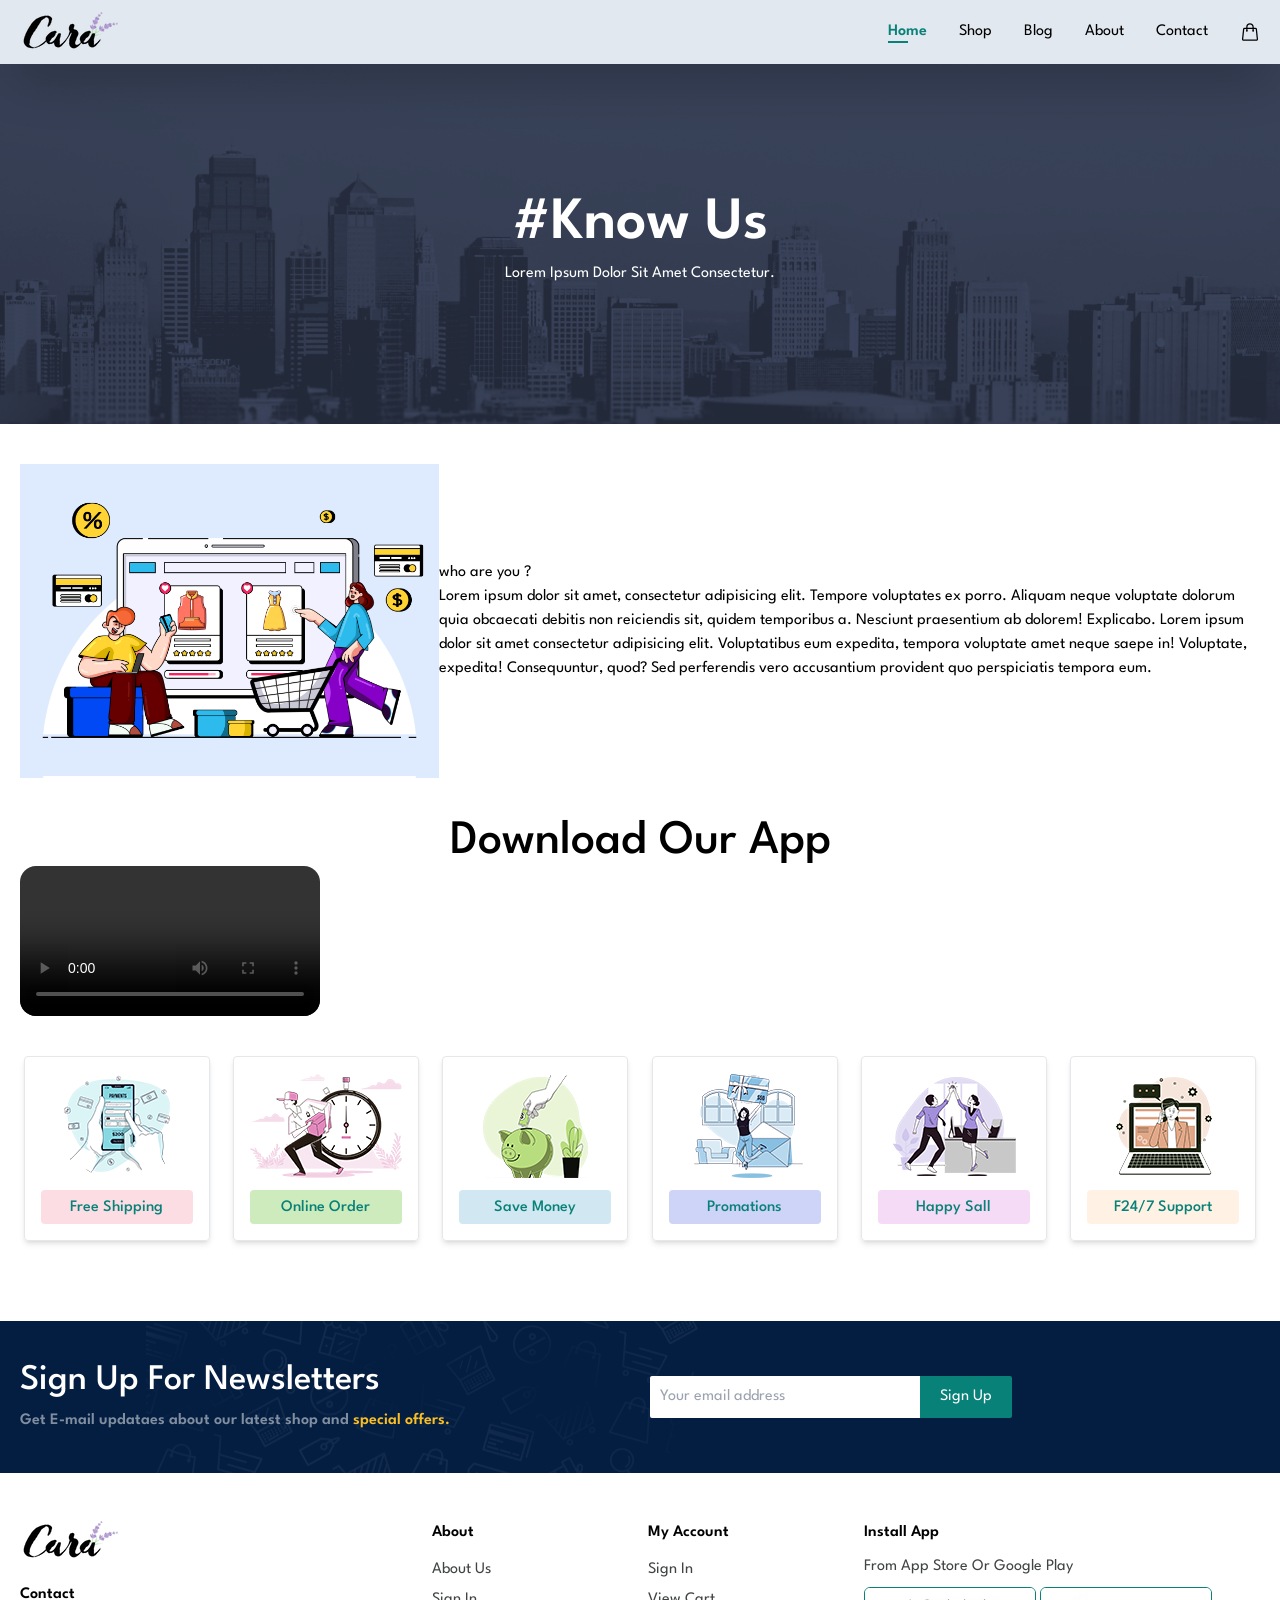
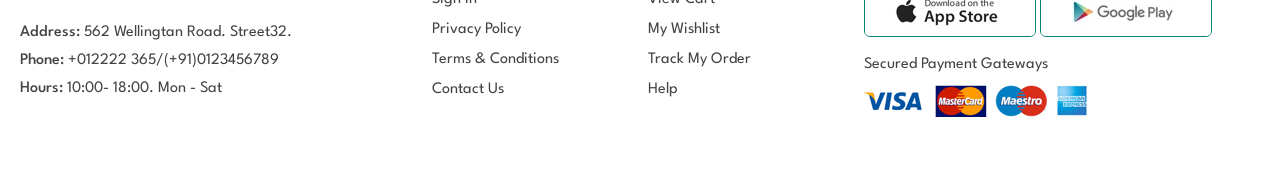
==== commit 1052c3cf: "Add changes" ====
--- a/about.html
+++ b/about.html
@@ -57,11 +57,36 @@
             <div class="container">
                 <div class="text leading-10 text-white">
                     <h1 class="capitalize font-semibold text-4xl sm:text-6xl">#know us</h1>
-                    <p>Lorem ipsum dolor sit amet consectetur.</p>
+                    <p class="capitalize">Lorem ipsum dolor sit amet consectetur.</p>
                 </div>
             </div>
         </section>
         <!--section home-->
+        <!--section about-->
+        <section class="about px-5 py-10">
+            <div class="container m-auto flex items-center">
+                <div>
+                    <img src="images/a6.jpg" alt="image">
+                </div>
+                <div>
+                    <h2>who are you ?</h2>
+                    <p>Lorem ipsum dolor sit amet, consectetur adipisicing elit. Tempore voluptates ex porro. Aliquam neque voluptate dolorum quia obcaecati debitis non reiciendis sit, quidem temporibus a. Nesciunt praesentium ab dolorem! Explicabo. Lorem ipsum dolor sit amet consectetur adipisicing elit. Voluptatibus eum expedita, tempora voluptate amet neque saepe in! Voluptate, expedita! Consequuntur, quod? Sed perferendis vero accusantium provident quo perspiciatis tempora eum.</p>
+                </div>
+            </div>
+        </section>
+        <!--section about-->
+        <!--section app-->
+        <section class="app px-5">
+            <div class="container m-auto text-center">
+                <h2 class="capitalize text-5xl font-medium">download our <span class="text-[]">app</span></h2>
+                <div>
+                    <video controls class="rounded-2xl	">
+                        <source src="images/1.mp4" type="video/mp4">
+                    </video>
+                </div>
+            </div>
+        </section>
+        <!--section app-->
         <!--feature-->
         <section class="feature px-5">
             <div class="feature-box container m-auto grid grid-cols-2 min-[500px]:grid-cols-3 md:grid-cols-4 lg:grid-cols-6 gap-4 pt-10 pb-20 text-center">
@@ -73,7 +98,7 @@
         </section>
         <!--feature-->
         <!--news-letter-->
-        <section class="news-letter flex items-center bg-[#041e42] mt-10 px-5 py-10">
+        <section class="news-letter flex items-center bg-[#041e42] px-5 py-10">
             <div class="container m-auto grid md:grid-cols-2 gap-5 items-center justify-between">
                 <div>
                     <h2 class="text-white text-4xl font-medium mb-2 capitalize">Sign Up For Newsletters</h2>
@@ -153,5 +178,6 @@
         <!--footer-->
         <script src="js/data.js"></script>
         <script src="js/nav.js"></script>
+        <script src="js/about.js"></script>
     </body>
 </html>
--- a/css/output.css
+++ b/css/output.css
@@ -765,10 +765,6 @@
   height: 1.5rem;
 }
 
-.h-\[260px\]{
-  height: 260px;
-}
-
 .h-\[400px\]{
   height: 400px;
 }
@@ -781,10 +777,6 @@
   height: 100vh;
 }
 
-.h-\[270px\]{
-  height: 270px;
-}
-
 .w-10{
   width: 2.5rem;
 }
@@ -801,16 +793,8 @@
   width: 1.5rem;
 }
 
-.w-6\/12{
-  width: 50%;
-}
-
 .w-\[170px\]{
   width: 170px;
-}
-
-.w-\[40\%\]{
-  width: 40%;
 }
 
 .w-full{
@@ -842,10 +826,6 @@
   grid-template-columns: repeat(2, minmax(0, 1fr));
 }
 
-.flex-row{
-  flex-direction: row;
-}
-
 .flex-col{
   flex-direction: column;
 }
@@ -974,6 +954,10 @@
   padding: 1rem;
 }
 
+.p-5{
+  padding: 1.25rem;
+}
+
 .px-2{
   padding-left: 0.5rem;
   padding-right: 0.5rem;
@@ -1071,6 +1055,10 @@
   padding-top: 1.75rem;
 }
 
+.pt-8{
+  padding-top: 2rem;
+}
+
 .text-center{
   text-align: center;
 }
@@ -1118,6 +1106,11 @@
   line-height: 1.75rem;
 }
 
+.text-6xl{
+  font-size: 3.75rem;
+  line-height: 1;
+}
+
 .font-bold{
   font-weight: 700;
 }
@@ -1214,6 +1207,10 @@
 .text-white{
   --tw-text-opacity: 1;
   color: rgb(255 255 255 / var(--tw-text-opacity));
+}
+
+.text-\[\]{
+  color: ;
 }
 
 .shadow{
@@ -1354,9 +1351,9 @@
   height: 40vh;
 }
 
-/***************about page - contact page*****************/
-
-.home-about, .home-contact {
+/***************about page - contact page - cart page*****************/
+
+.home-about, .home-contact, .home-cart {
   background-image: url(../images/banner.png);
   background-size: cover;
   height: 40vh;
@@ -1399,12 +1396,6 @@
   filter: var(--tw-blur) var(--tw-brightness) var(--tw-contrast) var(--tw-grayscale) var(--tw-hue-rotate) var(--tw-invert) var(--tw-saturate) var(--tw-sepia) var(--tw-drop-shadow);
 }
 
-@media (min-width: 320px){
-  .min-\[320px\]\:flex-row{
-    flex-direction: row;
-  }
-}
-
 @media (min-width: 500px){
   .min-\[500px\]\:h-\[270px\]{
     height: 270px;
